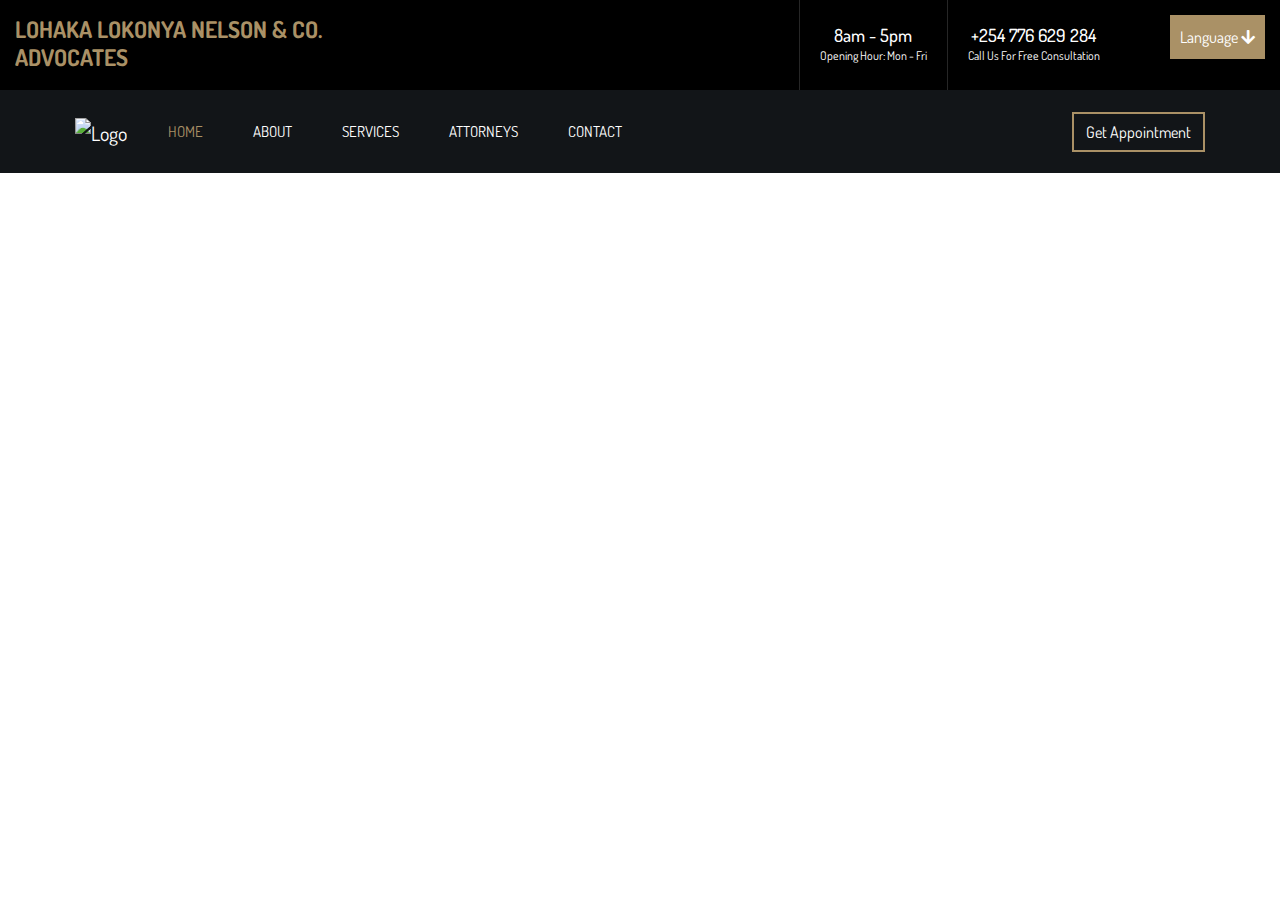
==== index.html @ f87ec0f7 "Create navbar" ====
<!DOCTYPE html>
<html lang="en">

<head>
    <meta charset="UTF-8">
    <meta http-equiv="X-UA-Compatible" content="IE=edge">
    <meta name="viewport" content="width=device-width, initial-scale=1.0">
    <meta name="keywords" content="Law Firm, Lohaka Lokonya Nelson, Advocates">
    <meta name="description" content="Lohaka LOkonya Nelson & CO. Advocates provides a variety of stellar law services">

    <link rel="icon" href="" type="image/x-icon">
    <link href="https://stackpath.bootstrapcdn.com/bootstrap/4.4.1/css/bootstrap.min.css" rel="stylesheet">
    <link href="https://cdnjs.cloudflare.com/ajax/libs/font-awesome/5.10.0/css/all.min.css" rel="stylesheet">
    <link href="lib/animate/animate.min.css" rel="stylesheet">
    <link href="lib/owlcarousel/assets/owl.carousel.min.css" rel="stylesheet">
    <link href="css/styles.css" rel="stylesheet">

    <title>LOHAKA LOKONYA NELSON & CO. ADVOCATES - The best law firm you can choose</title>
</head>

<body>
    <div class="wrapper">
        <!-- Top Bar Start -->
        <div class="top-bar">
            <div class="container-fluid">
                <div class="row">
                    <div class="col-lg-4">
                        <div class="logo">
                            <a href="/">
                                <h1>LOHAKA LOKONYA NELSON & CO. ADVOCATES</h1>
                            </a>
                        </div>
                    </div>
                    <div class="col-lg-8">
                        <div class="top-bar-right">
                            <div class="text">
                                <h2>8am - 5pm</h2>
                                <p>Opening Hour: Mon - Fri</p>
                            </div>
                            <div class="text">
                                <h2>+254 776 629 284</h2>
                                <p>Call Us For Free Consultation</p>
                            </div>
                            <ul class="list-unstyled list-inline ct-topbar__list">
                                <li class="ct-language">Language <i class="fa fa-arrow-down"></i>
                                    <ul class="list-unstyled ct-language__dropdown">
                                        <li><a href="#googtrans(en|en)" class="lang-en lang-select" data-lang="en">English</a></li>
                                        <li><a href="#googtrans(en|fr)" class="lang-es lang-select" data-lang="fr">French</a></li>
                                    </ul>
                                </li>
                            </ul>
                        </div>
                    </div>
                </div>
            </div>
        </div>

        <!-- Nav Bar Start -->
        <div class="nav-bar">
            <div class="container-fluid">
                <nav class="navbar navbar-expand-lg bg-dark navbar-dark">
                    <a href="/" class="navbar-brand"><img src="" alt="Logo"></a>
                    <button type="button" class="navbar-toggler" data-toggle="collapse" data-target="#navbarCollapse">
                        <span class="navbar-toggler-icon"></span>
                    </button>

                    <div class="collapse navbar-collapse justify-content-between" id="navbarCollapse">
                        <div class="navbar-nav mr-auto">
                            <a href="index.html" class="nav-item nav-link active">Home</a>
                            <a href="about.html" class="nav-item nav-link">About</a>
                            <a href="service.html" class="nav-item nav-link">Services</a>
                            <a href="team.html" class="nav-item nav-link">Attorneys</a>
                            <a href="contact.html" class="nav-item nav-link">Contact</a>
                        </div>
                        <div class="ml-auto">
                            <a class="btn" href="tel:+254 776 629 284">Get Appointment</a>
                        </div>
                    </div>
                </nav>
            </div>
        </div>



        <script src="https://code.jquery.com/jquery-3.4.1.min.js"></script>
        <script src="https://stackpath.bootstrapcdn.com/bootstrap/4.4.1/js/bootstrap.bundle.min.js"></script>
        <script src="lib/easing/easing.min.js"></script>
        <script src="lib/owlcarousel/owl.carousel.min.js"></script>
        <script src="lib/isotope/isotope.pkgd.min.js"></script>
        <script src="//translate.google.com/translate_a/element.js?cb=googleTranslateElementInit"></script>
        <script src="js/main.js"></script>
</body>

</html>
---- css/styles.css ----
@import url('https://fonts.googleapis.com/css2?family=Dosis:wght@400&display=swap');

html {
    scroll-behavior: smooth;
}

body {
    box-sizing: border-box;
    font-family: 'Dosis', sans-serif;
    margin: 0;
    padding: 0;
}

.top-bar {
    position: relative;
    height: 90px;
    background: #000000;
}

.top-bar .logo {
    padding: 15px 0;
    text-align: left;
    overflow: hidden;
}

.top-bar .logo h1 {
    margin: 0;
    color: #aa9166;
    font-size: 23px;
    font-weight: bold;
}

.top-bar .top-bar-right {
    display: flex;
    align-items: center;
    justify-content: flex-end;
}

.top-bar .text {
    display: flex;
    align-items: center;
    justify-content: center;
    flex-direction: column;
    padding: 0 20px;
    text-align: center;
    border-left: 1px solid rgba(255, 255, 255, .15);
}

.top-bar .text h2 {
    color: #ffffff;
    font-weight: 500;
    font-style: normal;
    font-size: 18px;
    margin: 0;
}

.top-bar .text p {
    color: #fff;
    font-size: 12px;
    margin: 0;
}

.ct-language__dropdown {
    padding-top: 8px;
    max-height: 0;
    overflow: hidden;
    position: absolute;
    top: 110%;
    left: -3px;
    -webkit-transition: all 0.25s ease-in-out;
    transition: all 0.25s ease-in-out;
    width: 100px;
    text-align: center;
    padding-top: 0;
    z-index: 200;
}

.ct-language__dropdown li {
    background: #222;
    padding: 5px;
}

.ct-language__dropdown li a {
    display: block;
    color: #fff;
    text-decoration: none;
}

.ct-language__dropdown li:first-child {
    padding-top: 10px;
    border-radius: 3px 3px 0 0;
}

.ct-language__dropdown li:last-child {
    padding-bottom: 10px;
    border-radius: 0 0 3px 3px;
}

.ct-language__dropdown li:hover {
    background: rgb(22, 22, 22);
}

.ct-language__dropdown:before {
    content: '';
    position: absolute;
    top: 0;
    left: 0;
    right: 0;
    margin: auto;
    width: 8px;
    height: 0;
    border: 0 solid transparent;
    border-right-width: 8px;
    border-left-width: 8px;
    border-bottom: 8px solid #222;
}

.ct-language {
    position: relative;
    background: #aa9166;
    color: #fff;
    margin-left: 50px;
    padding: 10px;
    cursor: pointer;
}

.ct-language:hover .ct-language__dropdown {
    max-height: 200px;
    padding-top: 8px;
}

.list-unstyled {
    padding-left: 0;
    list-style: none;
}

@media (min-width: 992px) {
    .top-bar .text {
        height: 90px;
    }
}

@media (max-width: 991px) {
    .top-bar .logo {
        padding: 5px 0;
        text-align: center;
    }

    .top-bar .top-bar-right {
        justify-content: center;
    }

    .top-bar .text h2 {
        font-size: 17px;
    }
    
    .top-bar .text p {
        font-size: 12px;
    }

    .ct-language {
        font-size: 15px;
    }
}

@media (max-width: 584px) {
    .top-bar .logo {
        padding: 2px 0;
    }

    .top-bar .logo h1 {
        font-size: 21px;
    }

    .top-bar .text h2 {
        font-size: 14px;
    }
    
    .top-bar .text p {
        font-size: 10px;
    }

    .ct-language {
        font-size: 13px;
    }
}

@media (max-width: 474px) {
    .top-bar .logo {
        padding: 7px 0;
    }

    .top-bar .logo h1 {
        font-size: 16px;
    }

    .text {
        display: none !important;
    }

    .ct-language {
        font-size: 11px;
        margin: auto;
    }
}

.nav-bar {
    position: relative;
    padding: 20px 0;
    transition: .3s;
}

.nav-bar.nav-sticky {
    position: fixed;
    top: 0;
    width: 100%;
    padding: 10px 0;
    box-shadow: 0 2px 5px rgba(0, 0, 0, .3);
    z-index: 999;
}

.nav-bar .navbar {
    height: 100%;
    padding: 0;
}

.navbar-dark .navbar-nav .nav-link,
.navbar-dark .navbar-nav .nav-link:focus,
.navbar-dark .navbar-nav .nav-link:hover,
.navbar-dark .navbar-nav .nav-link.active {
    padding: 10px 25px 8px 25px;
    color: #ffffff;
}

.navbar-dark .navbar-nav .nav-link:hover,
.navbar-dark .navbar-nav .nav-link.active {
    color: #aa9166;
    transition: none;
}

.nav-bar .dropdown-menu {
    margin-top: 0;
    border: 0;
    border-radius: 0;
    background: #f8f9fa;
}

.nav-bar .btn {
    color: #ffffff;
    border: 2px solid #aa9166;
    border-radius: 0;
}

.nav-bar .btn:hover {
    background: #aa9166;
}

@media (min-width: 992px) {
    .nav-bar {
        padding: 20px 60px;
    }
    
    .nav-bar.nav-sticky {
        padding: 10px 60px;
    }
    
    .nav-bar,
    .nav-bar .navbar {
        background: #121518 !important;
    }
    
    .nav-bar a.nav-link {
        padding: 8px 15px;
        font-size: 15px;
        text-transform: uppercase;
    }
}

@media (max-width: 991.98px) {   
    .nav-bar,
    .nav-bar .navbar {
        padding: 3px 0;
        background: #121518 !important;
    }
    
    .nav-bar a.nav-link {
        padding: 5px;
    }
    
    .nav-bar .dropdown-menu {
        box-shadow: none;
    }
    
    .nav-bar .btn {
        display: none;
    }
}
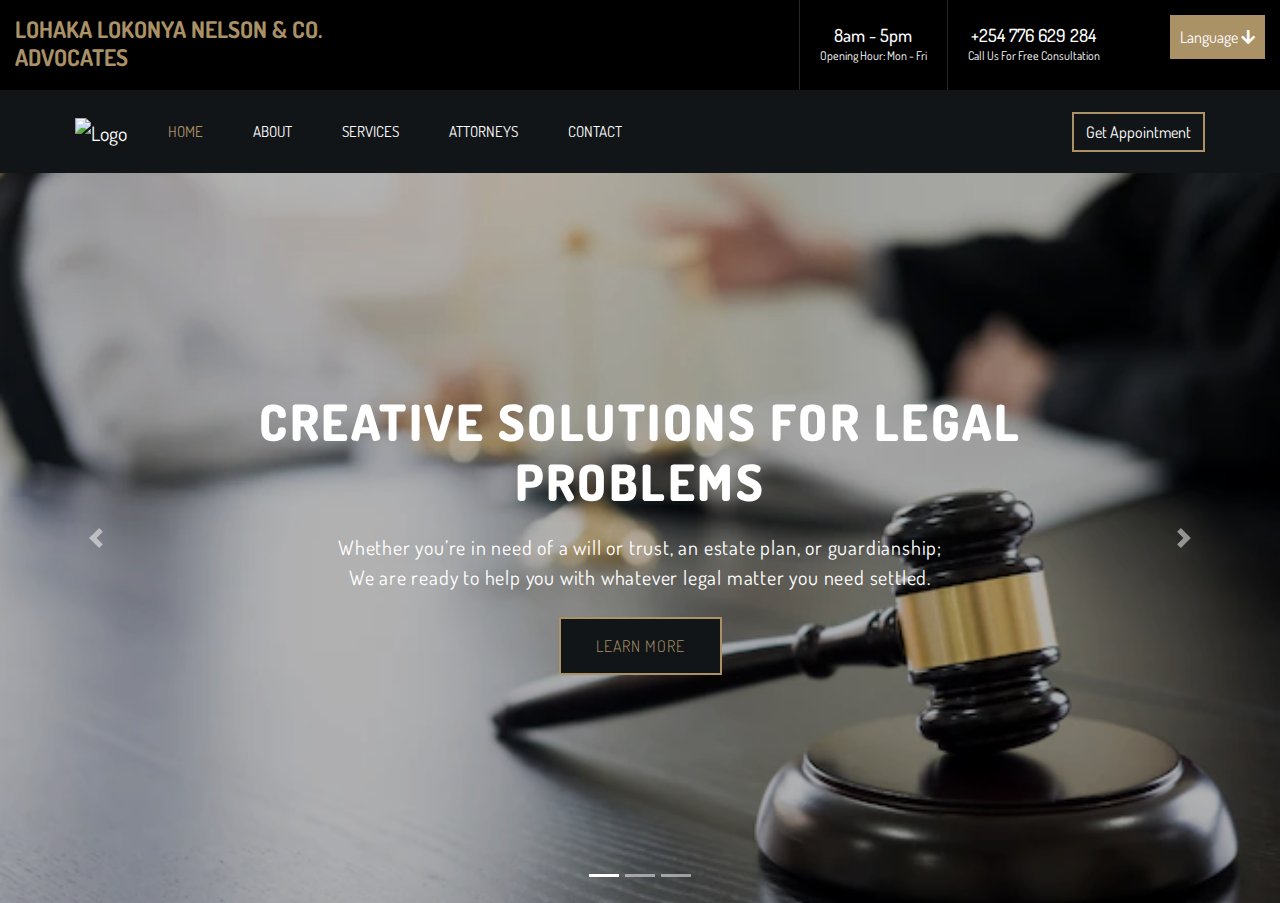
==== commit a6068ba8: "Create header carousel" ====
--- a/index.html
+++ b/index.html
@@ -20,7 +20,7 @@
 
 <body>
     <div class="wrapper">
-        <!-- Top Bar Start -->
+        <!-- Top Bar -->
         <div class="top-bar">
             <div class="container-fluid">
                 <div class="row">
@@ -44,8 +44,10 @@
                             <ul class="list-unstyled list-inline ct-topbar__list">
                                 <li class="ct-language">Language <i class="fa fa-arrow-down"></i>
                                     <ul class="list-unstyled ct-language__dropdown">
-                                        <li><a href="#googtrans(en|en)" class="lang-en lang-select" data-lang="en">English</a></li>
-                                        <li><a href="#googtrans(en|fr)" class="lang-es lang-select" data-lang="fr">French</a></li>
+                                        <li><a href="#googtrans(en|en)" class="lang-en lang-select"
+                                                data-lang="en">English</a></li>
+                                        <li><a href="#googtrans(en|fr)" class="lang-es lang-select"
+                                                data-lang="fr">French</a></li>
                                     </ul>
                                 </li>
                             </ul>
@@ -55,7 +57,7 @@
             </div>
         </div>
 
-        <!-- Nav Bar Start -->
+        <!-- Nav Bar -->
         <div class="nav-bar">
             <div class="container-fluid">
                 <nav class="navbar navbar-expand-lg bg-dark navbar-dark">
@@ -80,6 +82,56 @@
             </div>
         </div>
 
+        <!-- Carousel -->
+        <div id="carousel" class="carousel slide" data-ride="carousel">
+            <ol class="carousel-indicators">
+                <li data-target="#carousel" data-slide-to="0" class="active"></li>
+                <li data-target="#carousel" data-slide-to="1"></li>
+                <li data-target="#carousel" data-slide-to="2"></li>
+            </ol>
+            <div class="carousel-inner">
+                <div class="carousel-item active">
+                    <img src="img/carousel1.webp" alt="Court hammer">
+                    <div class="carousel-caption">
+                        <h2 class="animated fadeInLeft">Creative solutions for legal problems</h2>
+                        <p class="animated fadeInRight">Whether you’re in need of a will or trust, an estate plan, or
+                            guardianship; We are ready to help you with whatever legal matter you need settled.</p>
+                        <a class="btn animated fadeInUp" href="about.html">Learn More</a>
+                    </div>
+                </div>
+
+                <div class="carousel-item">
+                    <img src="img/carousel2.jpg" alt="People shaking hands">
+                    <div class="carousel-caption">
+                        <h2 class="animated fadeInLeft">A law firm with a passion for success</h2>
+                        <p class="animated fadeInRight">We are one of the leading law firm providing professional
+                            service in the field of law. We provide legal services for the individual, small business,
+                            and corporate client.</p>
+                        <a class="btn animated fadeInUp" href="about.html">Learn More</a>
+                    </div>
+                </div>
+
+                <div class="carousel-item">
+                    <img src="img/carousel3.jpeg" alt="Law books library">
+                    <div class="carousel-caption">
+                        <h2 class="animated fadeInLeft">Award-winning strong legal advocacy</h2>
+                        <p class="animated fadeInRight">We commit ourselves to make our clients happy. We provide
+                            affordable legal services for your small business, family, and personal needs.</p>
+                        <a class="btn animated fadeInUp" href="about.html">Learn More</a>
+                    </div>
+                </div>
+            </div>
+
+            <a class="carousel-control-prev" href="#carousel" role="button" data-slide="prev">
+                <span class="carousel-control-prev-icon" aria-hidden="true"></span>
+                <span class="sr-only">Previous</span>
+            </a>
+            <a class="carousel-control-next" href="#carousel" role="button" data-slide="next">
+                <span class="carousel-control-next-icon" aria-hidden="true"></span>
+                <span class="sr-only">Next</span>
+            </a>
+        </div>
+
 
 
         <script src="https://code.jquery.com/jquery-3.4.1.min.js"></script>
--- a/css/styles.css
+++ b/css/styles.css
@@ -153,7 +153,7 @@
     .top-bar .text h2 {
         font-size: 17px;
     }
-    
+
     .top-bar .text p {
         font-size: 12px;
     }
@@ -175,7 +175,7 @@
     .top-bar .text h2 {
         font-size: 14px;
     }
-    
+
     .top-bar .text p {
         font-size: 10px;
     }
@@ -259,16 +259,16 @@
     .nav-bar {
         padding: 20px 60px;
     }
-    
+
     .nav-bar.nav-sticky {
         padding: 10px 60px;
     }
-    
+
     .nav-bar,
     .nav-bar .navbar {
         background: #121518 !important;
     }
-    
+
     .nav-bar a.nav-link {
         padding: 8px 15px;
         font-size: 15px;
@@ -276,22 +276,155 @@
     }
 }
 
-@media (max-width: 991.98px) {   
+@media (max-width: 991.98px) {
+
     .nav-bar,
     .nav-bar .navbar {
         padding: 3px 0;
         background: #121518 !important;
     }
-    
+
     .nav-bar a.nav-link {
         padding: 5px;
     }
-    
+
     .nav-bar .dropdown-menu {
         box-shadow: none;
     }
-    
+
     .nav-bar .btn {
         display: none;
     }
+}
+
+.carousel {
+    position: relative;
+    width: 100%;
+    height: calc(100vh - 170px);
+    margin: 0 auto;
+    text-align: center;
+    overflow: hidden;
+}
+
+.carousel .carousel-inner,
+.carousel .carousel-item {
+    position: relative;
+    width: 100%;
+    height: 100%;
+}
+
+.carousel .carousel-item img {
+    width: 100%;
+    height: 100%;
+    object-fit: cover;
+}
+
+.carousel .carousel-item::after {
+    position: absolute;
+    content: "";
+    width: 100%;
+    height: 100%;
+    top: 0;
+    left: 0;
+    background: rgba(0, 0, 0, .3);
+    z-index: 1;
+}
+
+.carousel .carousel-caption {
+    position: absolute;
+    top: 0;
+    bottom: 0;
+    display: flex;
+    align-items: center;
+    justify-content: center;
+    flex-direction: column;
+    height: calc(100vh - 170px);
+}
+
+.carousel .carousel-caption h2 {
+    color: #ffffff;
+    font-size: 50px;
+    font-weight: 800;
+    letter-spacing: 0.05em;
+    text-transform: uppercase;
+    margin-bottom: 20px;
+}
+
+.carousel .carousel-caption p {
+    width: 70%;
+    color: #ffffff;
+    font-size: 20px;
+    letter-spacing: 0.04em;
+    margin-bottom: 25px;
+}
+
+.carousel .carousel-caption .btn {
+    padding: 15px 35px;
+    font-size: 16px;
+    font-weight: 300;
+    letter-spacing: 1px;
+    text-transform: uppercase;
+    color: #aa9166;
+    background: #121518;
+    border: 2px solid #aa9166;
+    margin-bottom: 10px;
+    border-radius: 0;
+    transition: .3s;
+}
+
+.carousel .carousel-caption .btn:hover {
+    color: #121518;
+    background: #aa9166;
+}
+
+@media (max-width: 859px) {
+    .carousel .carousel-caption h2 {
+        font-size: 40px;
+    }
+
+    .carousel .carousel-caption p {
+        width: auto;
+        font-size: 19px;
+    }
+
+    .carousel .carousel-caption .btn {
+        padding: 12px 30px;
+        font-size: 16px;
+        font-weight: 500;
+        letter-spacing: 0;
+    }
+}
+
+@media (max-width: 575.98px) {
+    .carousel .carousel-caption h2 {
+        font-size: 22px;
+        letter-spacing: 0.02em;
+    }
+
+    .carousel .carousel-caption p {
+        font-size: 16px;
+    }
+
+    .carousel .carousel-caption .btn {
+        padding: 10px 25px;
+        font-size: 13px;
+        font-weight: 300;
+        letter-spacing: 0;
+    }
+}
+
+@media (max-width: 307px) {
+    .carousel .carousel-caption p {
+        font-size: 14px;
+    }
+
+    .carousel .carousel-caption .btn {
+        padding: 7px 20px;
+        font-size: 9px;
+    }
+}
+
+.carousel .animated {
+    -webkit-animation-duration: 1.5s;
+    animation-duration: 1.5s;
 }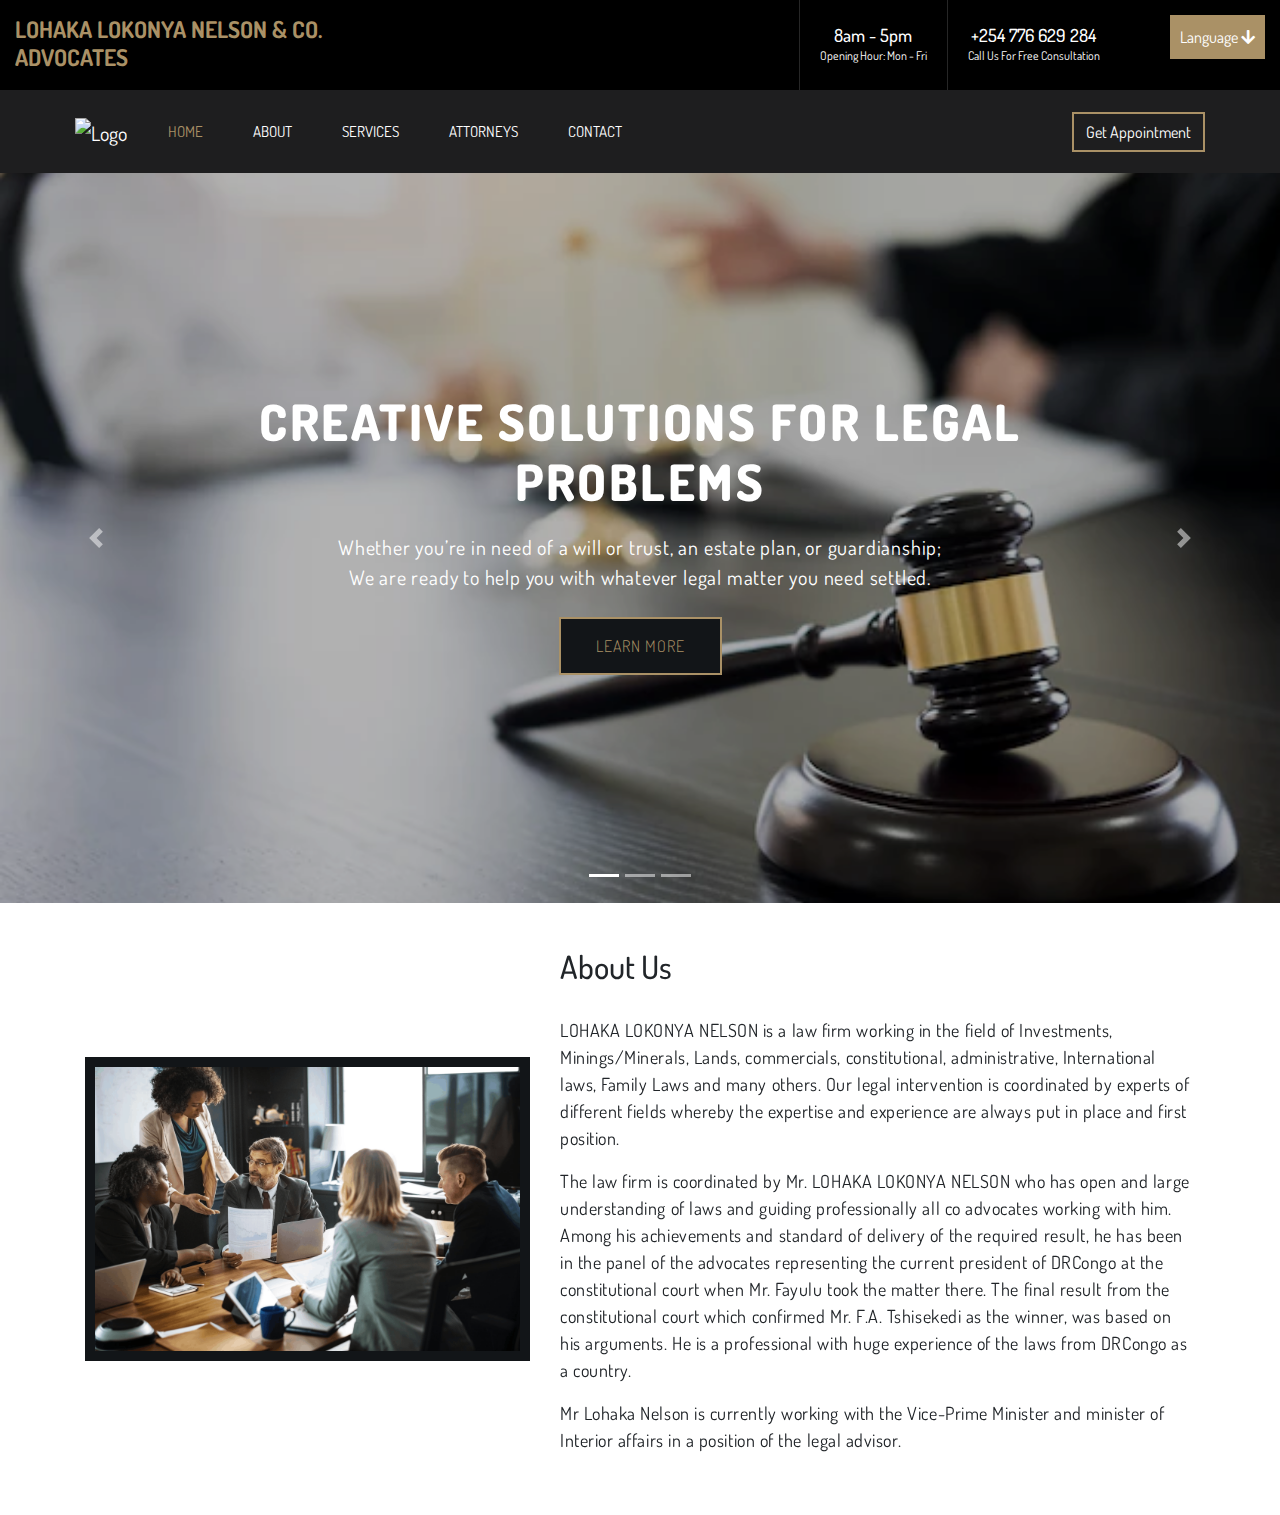
==== commit ebffca5f: "Create about section" ====
--- a/index.html
+++ b/index.html
@@ -60,7 +60,7 @@
         <!-- Nav Bar -->
         <div class="nav-bar">
             <div class="container-fluid">
-                <nav class="navbar navbar-expand-lg bg-dark navbar-dark">
+                <nav class="navbar navbar-expand-lg navbar-dark">
                     <a href="/" class="navbar-brand"><img src="" alt="Logo"></a>
                     <button type="button" class="navbar-toggler" data-toggle="collapse" data-target="#navbarCollapse">
                         <span class="navbar-toggler-icon"></span>
@@ -132,6 +132,43 @@
             </a>
         </div>
 
+        <!-- About -->
+        <div class="about">
+            <div class="container">
+                <div class="row align-items-center">
+                    <div class="col-lg-5 col-md-6">
+                        <div class="about-img">
+                            <img src="img/about.png" alt="A group of advocates">
+                        </div>
+                    </div>
+                    <div class="col-lg-7 col-md-6">
+                        <div class="section-header">
+                            <h2>About Us</h2>
+                        </div>
+                        <div class="about-text">
+                            <p>
+                                LOHAKA LOKONYA NELSON is a law firm working in the field of Investments,
+                                Minings/Minerals, Lands, commercials, constitutional, administrative, International
+                                laws, Family Laws and many others. Our legal intervention is coordinated by experts of
+                                different fields whereby the expertise and experience are always put in place and first
+                                position.
+                            </p>
+                            <p>
+                                The law firm is coordinated by Mr. LOHAKA LOKONYA NELSON who has open and large
+                                understanding of laws and guiding professionally all co advocates working with him.
+                                Among his achievements and standard of delivery of the required result, he has been in the
+                                panel of the advocates representing the current president of DRCongo at the
+                                constitutional court when Mr. Fayulu took the matter there. The final result from the
+                                constitutional court which confirmed Mr. F.A. Tshisekedi as the winner, was based on his
+                                arguments.
+                                He is a professional with huge experience of the laws from DRCongo as a country.
+                            </p>
+                            <p>Mr Lohaka Nelson is currently working with the Vice-Prime Minister and minister of Interior affairs in a position of the legal advisor.</p>
+                        </div>
+                    </div>
+                </div>
+            </div>
+        </div>
 
 
         <script src="https://code.jquery.com/jquery-3.4.1.min.js"></script>
--- a/css/styles.css
+++ b/css/styles.css
@@ -21,6 +21,10 @@
     padding: 15px 0;
     text-align: left;
     overflow: hidden;
+}
+
+.top-bar .logo a {
+    text-decoration: none;
 }
 
 .top-bar .logo h1 {
@@ -204,6 +208,10 @@
     }
 }
 
+.navbar {
+    background-color: red !important;
+}
+
 .nav-bar {
     position: relative;
     padding: 20px 0;
@@ -266,7 +274,7 @@
 
     .nav-bar,
     .nav-bar .navbar {
-        background: #121518 !important;
+        background: #1e1e1f !important;
     }
 
     .nav-bar a.nav-link {
@@ -427,4 +435,49 @@
 .carousel .animated {
     -webkit-animation-duration: 1.5s;
     animation-duration: 1.5s;
+}
+
+.about {
+    position: relative;
+    width: 100%;
+    padding: 45px 0;
+}
+
+.about .section-header {
+    margin-bottom: 30px;
+}
+
+.about .about-img {
+    position: relative;
+    height: 100%;
+    padding: 10px;
+    background: #121518;
+}
+
+.about .about-img img {
+    width: 100%;
+    height: 100%;
+    object-fit: cover;
+}
+
+.about .about-text p {
+    font-size: 18px;
+    letter-spacing: 0.03em;
+}
+
+@media (max-width: 992px) {
+    .about .about-img img {
+        height: 360px;
+    }
+
+    .about .about-text p {
+        font-size: 16px;
+    }
+}
+
+@media (max-width: 767.98px) {
+    .about .about-img {
+        margin-bottom: 30px;
+        height: auto;
+    }
 }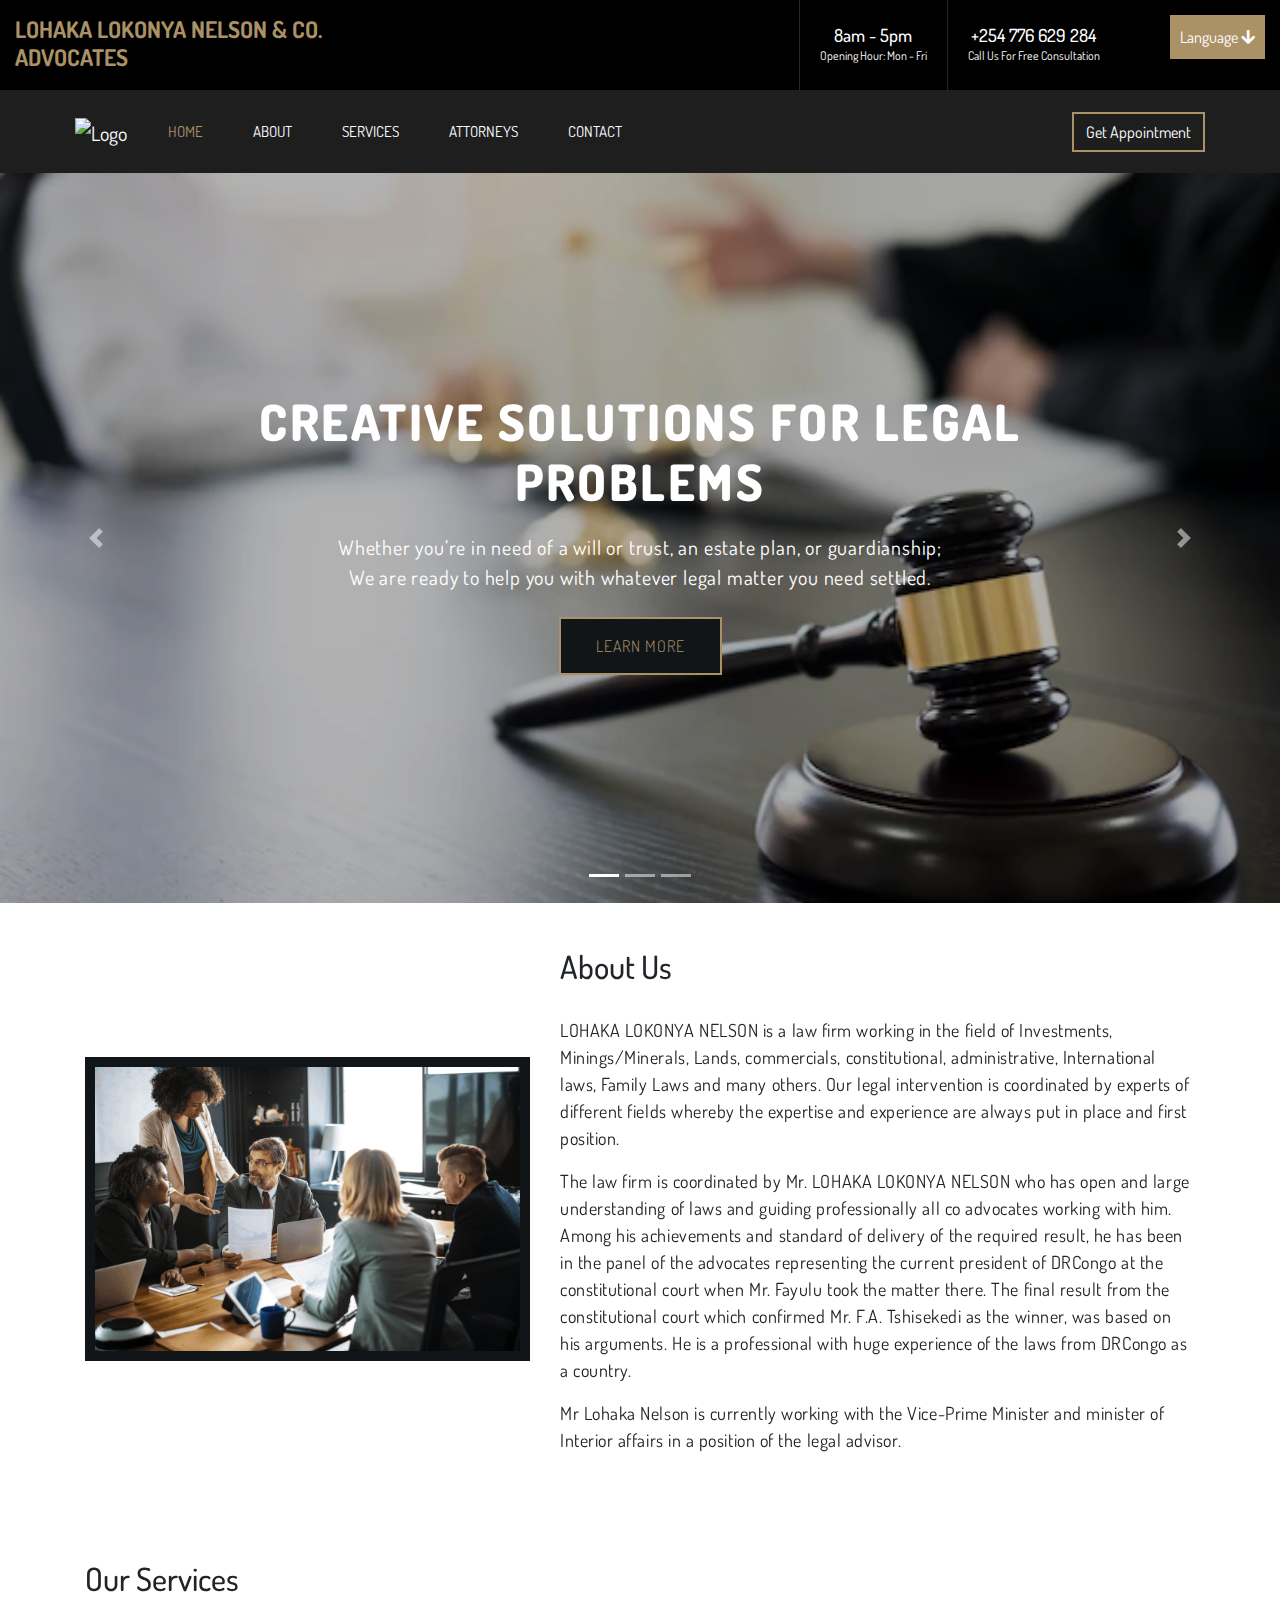
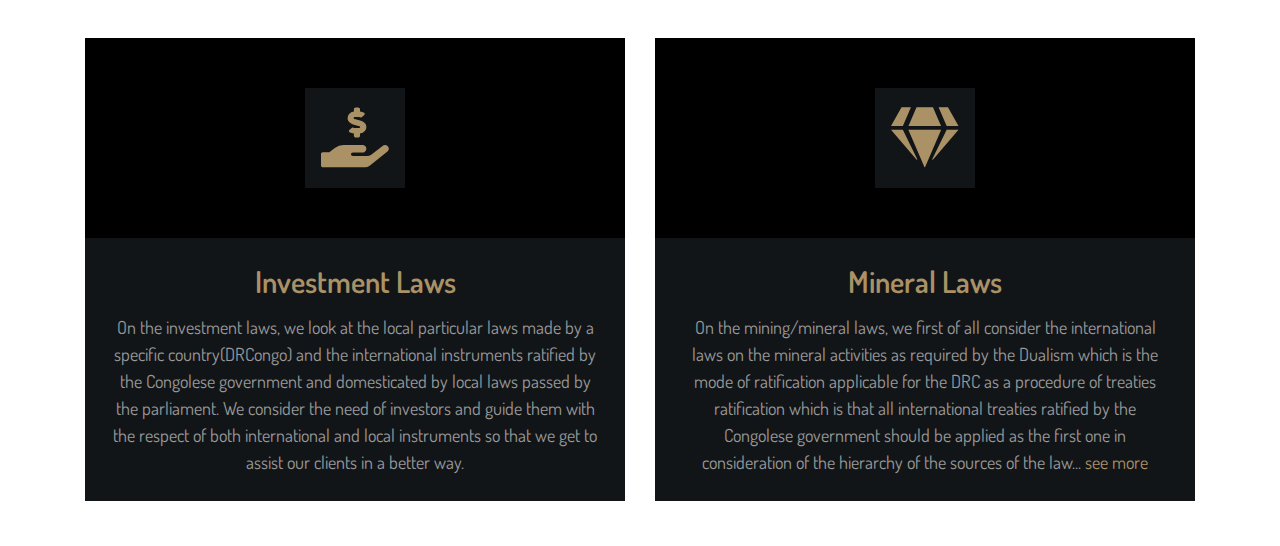
==== commit 4cf3e875: "Create services section" ====
--- a/index.html
+++ b/index.html
@@ -156,14 +156,64 @@
                             <p>
                                 The law firm is coordinated by Mr. LOHAKA LOKONYA NELSON who has open and large
                                 understanding of laws and guiding professionally all co advocates working with him.
-                                Among his achievements and standard of delivery of the required result, he has been in the
+                                Among his achievements and standard of delivery of the required result, he has been in
+                                the
                                 panel of the advocates representing the current president of DRCongo at the
                                 constitutional court when Mr. Fayulu took the matter there. The final result from the
                                 constitutional court which confirmed Mr. F.A. Tshisekedi as the winner, was based on his
                                 arguments.
                                 He is a professional with huge experience of the laws from DRCongo as a country.
                             </p>
-                            <p>Mr Lohaka Nelson is currently working with the Vice-Prime Minister and minister of Interior affairs in a position of the legal advisor.</p>
+                            <p>Mr Lohaka Nelson is currently working with the Vice-Prime Minister and minister of
+                                Interior affairs in a position of the legal advisor.</p>
+                        </div>
+                    </div>
+                </div>
+            </div>
+        </div>
+
+        <!-- Service -->
+        <div class="service">
+            <div class="container">
+                <div class="section-header">
+                    <h2>Our Services</h2>
+                </div>
+                <div class="row">
+                    <div class="col-lg-6 col-md-6">
+                        <div class="service-item">
+                            <div class="service-icon">
+                                <i class="fa fa-hand-holding-usd"></i>
+                            </div>
+                            <h3>Investment Laws</h3>
+                            <p>
+                                On the investment laws, we look at the local particular laws made by a specific
+                                country(DRCongo) and the international instruments ratified by the Congolese government
+                                and domesticated by local laws passed by the parliament.
+                                We consider the need of investors and guide them with the respect of both international
+                                and local instruments so that we get to assist our clients in a better way.
+                            </p>
+                        </div>
+                    </div>
+                    <div class="col-lg-6 col-md-6">
+                        <div class="service-item">
+                            <div class="service-icon">
+                                <i class="fa fa-gem"></i>
+                            </div>
+                            <h3>Mineral Laws</h3>
+                            <p>
+                                On the mining/mineral laws, we first of all consider the international laws on the
+                                mineral activities as required by the Dualism which is the mode of ratification
+                                applicable for the DRC as a procedure of treaties ratification which is that all
+                                international treaties ratified by the Congolese government should be applied as the
+                                first one in consideration of the hierarchy of the sources of the law.<span
+                                    id="service-dots">..</span> <span class="service-show">see more</span> <span
+                                    class="service-hide">In only one
+                                    condition the international treaty to be domesticated by local laws through the
+                                    parliament.
+                                    For sure, Congo as a country and the entire judiciary organ have also organised a
+                                    certain numbers of laws which lawfully organize the minerals and mining activities
+                                    within the Country.</span>
+                            </p>
                         </div>
                     </div>
                 </div>
--- a/css/styles.css
+++ b/css/styles.css
@@ -480,4 +480,70 @@
         margin-bottom: 30px;
         height: auto;
     }
+}
+
+.service {
+    position: relative;
+    width: 100%;
+    padding: 45px 0 15px 0;
+}
+
+.service h2 {
+    margin-bottom: 40px;
+}
+
+.service .service-item {
+    position: relative;
+    width: 100%;
+    text-align: center;
+    background: #121518;
+    margin-bottom: 30px;
+}
+
+.service .service-icon {
+    height: 200px;
+    position: relative;
+    display: flex;
+    align-items: center;
+    justify-content: center;
+    background: #000000;
+}
+
+.service .service-icon i {
+    width: 100px;
+    height: 100px;
+    padding: 20px 0;
+    text-align: center;
+    font-size: 60px;
+    color: #aa9166;
+    background: #121518;
+    transition: .5s;
+}
+
+.service .service-item:hover .service-icon i {
+    margin-top: -15px;
+}
+
+.service .service-item h3 {
+    margin: 0;
+    padding: 25px 15px 15px 15px;
+    font-size: 30px;
+    font-weight: 600;
+    color: #aa9166;
+}
+
+.service .service-item p {
+    margin: 0;
+    color: #999999;
+    padding: 0 25px 25px 25px;
+    font-size: 18px;
+}
+
+.service-hide {
+    display: none;
+}
+
+.service-show {
+    color: #aa9166;
+    cursor: pointer;
 }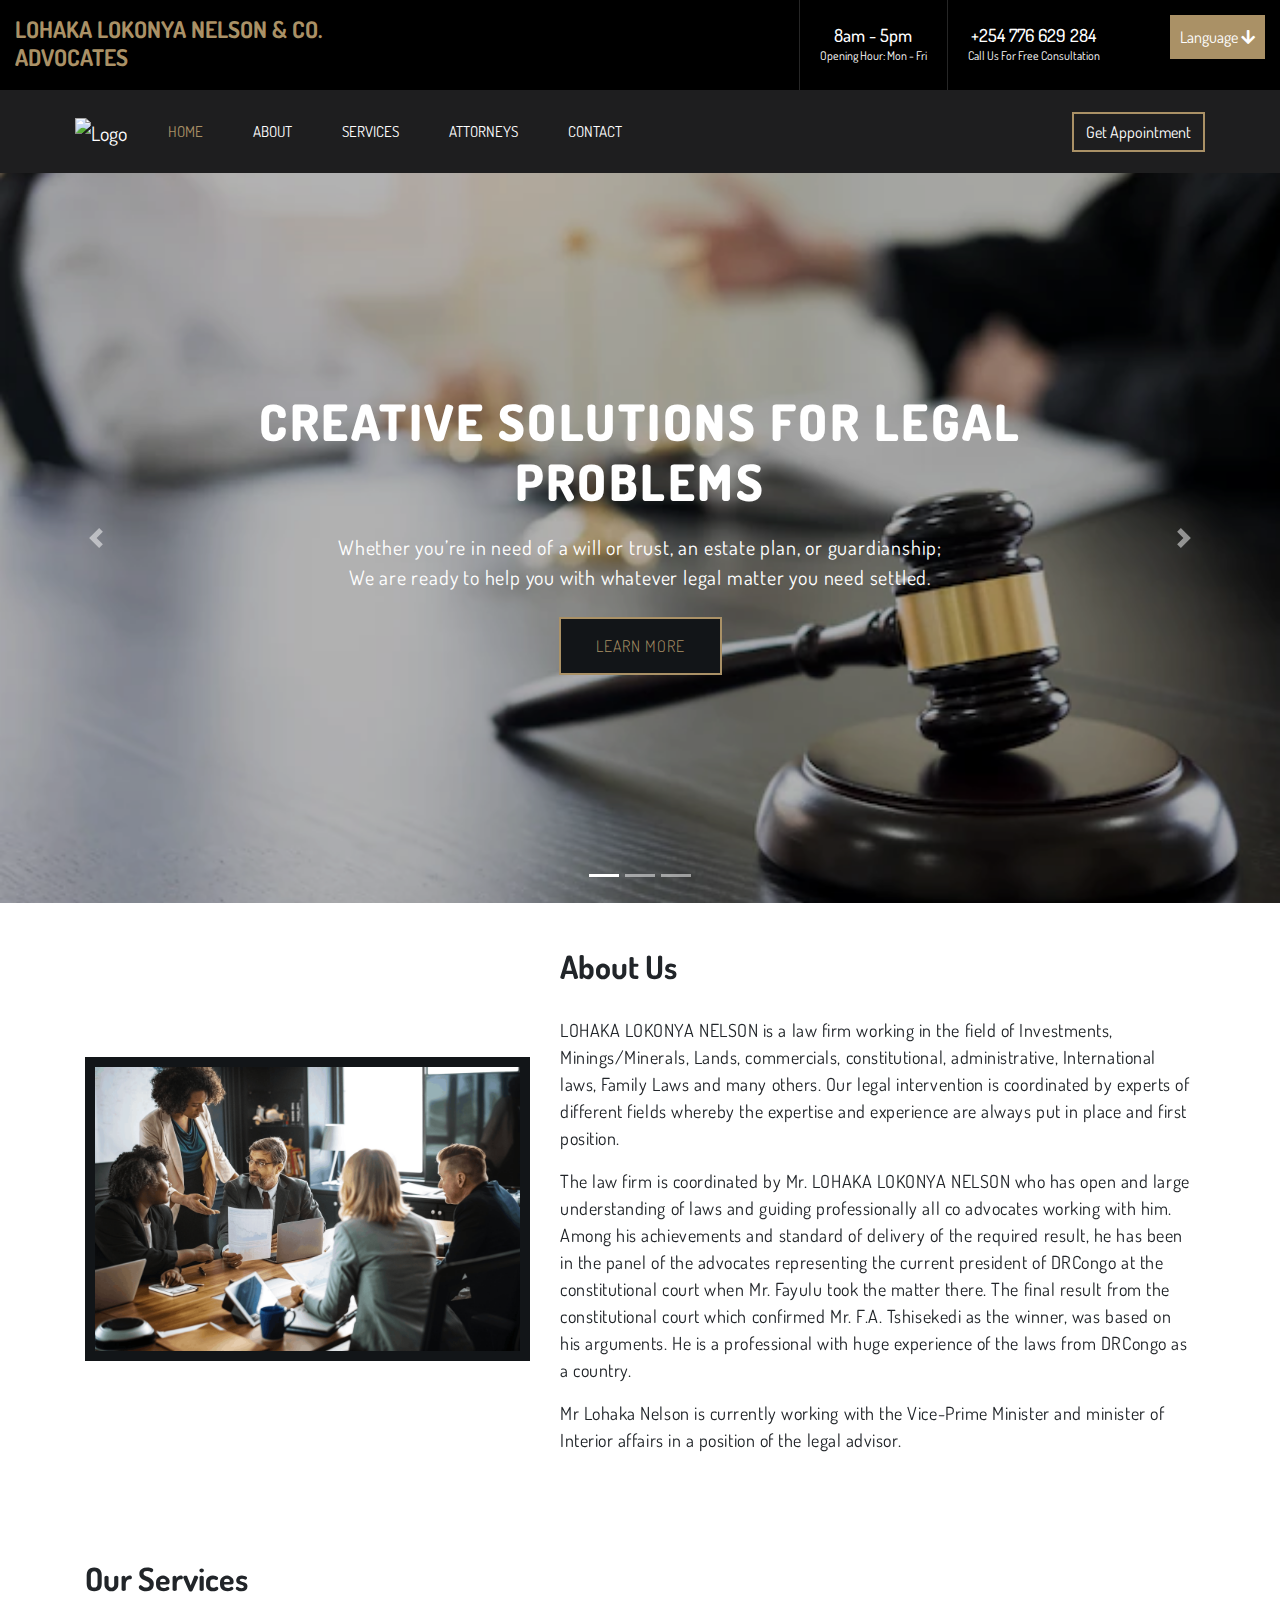
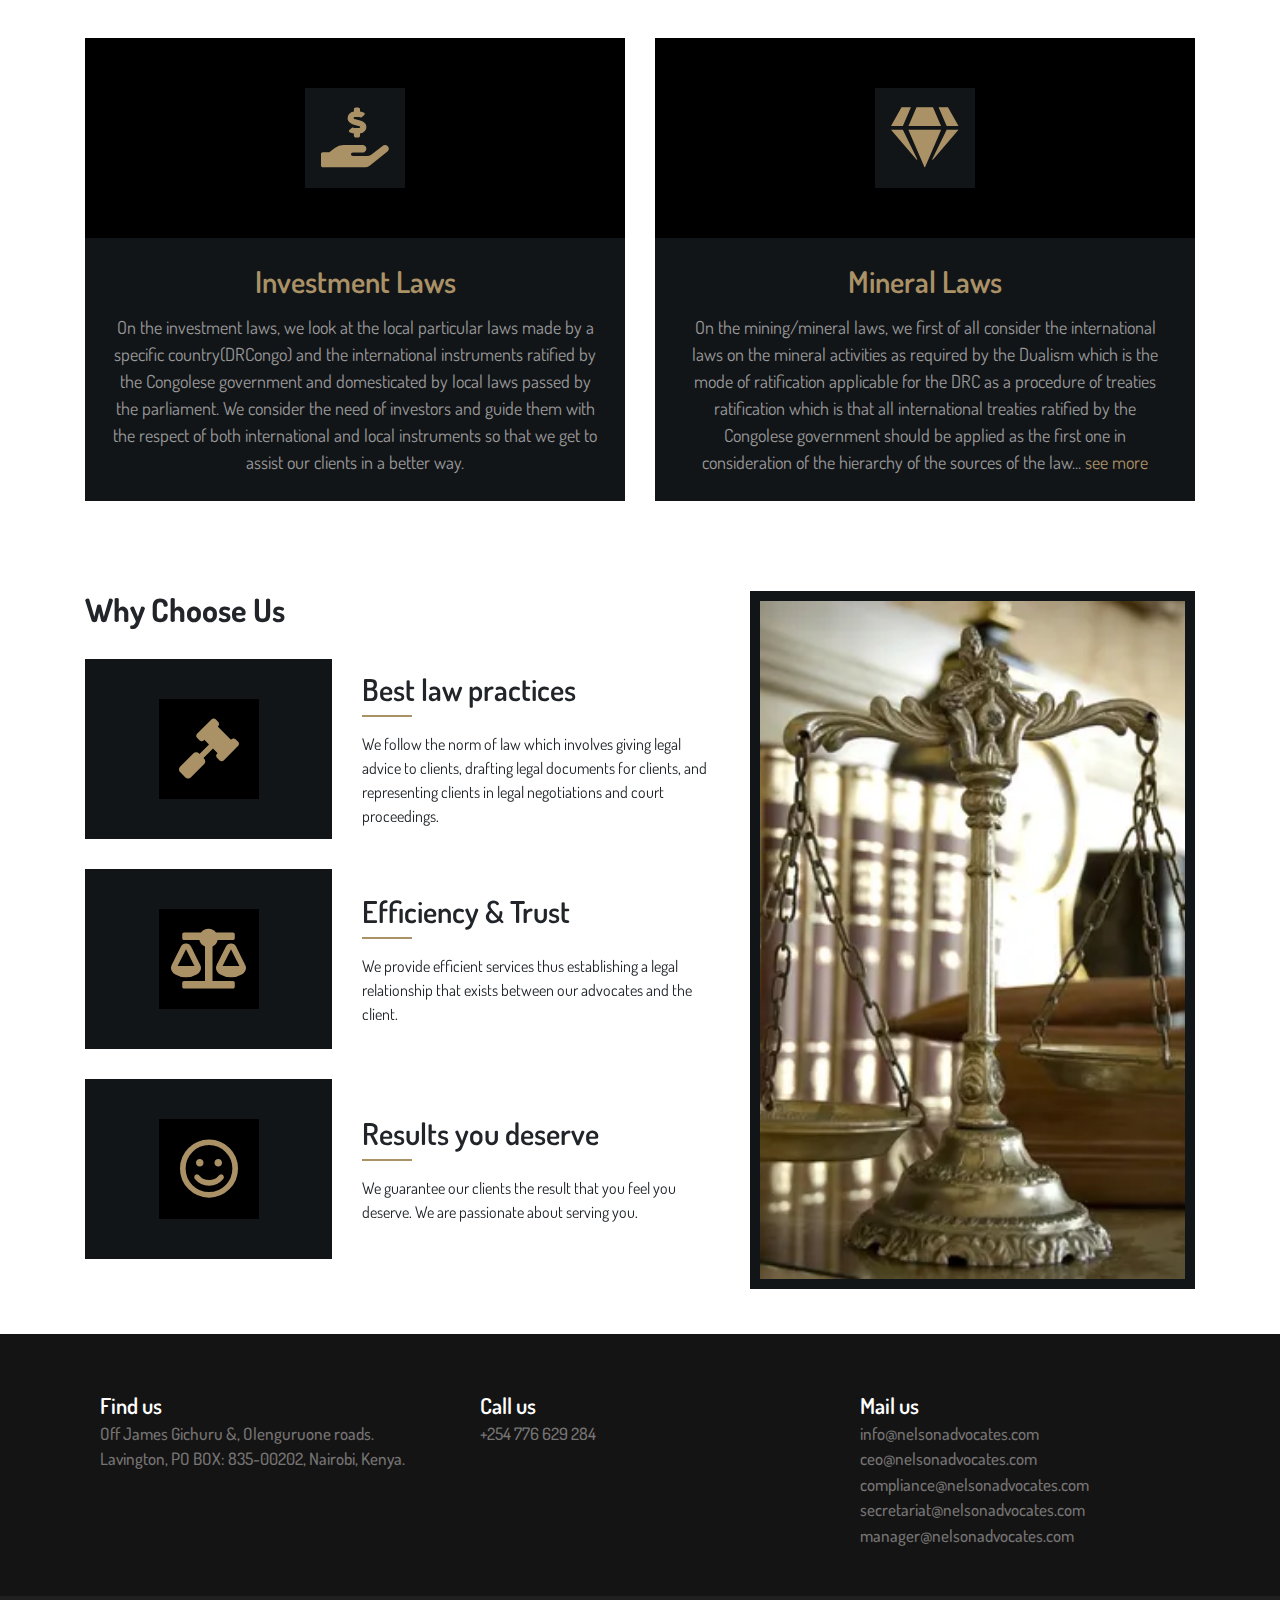
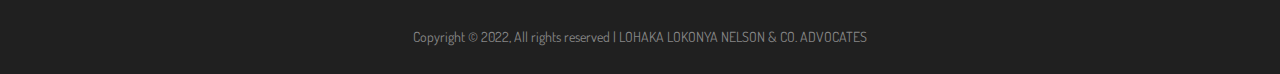
==== commit 0a55f8ca: "Create features and footer" ====
--- a/index.html
+++ b/index.html
@@ -26,9 +26,7 @@
                 <div class="row">
                     <div class="col-lg-4">
                         <div class="logo">
-                            <a href="/">
                                 <h1>LOHAKA LOKONYA NELSON & CO. ADVOCATES</h1>
-                            </a>
                         </div>
                     </div>
                     <div class="col-lg-8">
@@ -220,6 +218,113 @@
             </div>
         </div>
 
+        <!-- Feature Start -->
+        <div class="feature">
+            <div class="container">
+                <div class="row">
+                    <div class="col-md-7">
+                        <div class="section-header">
+                            <h2>Why Choose Us</h2>
+                        </div>
+                        <div class="row align-items-center feature-item">
+                            <div class="col-5">
+                                <div class="feature-icon">
+                                    <i class="fa fa-gavel"></i>
+                                </div>
+                            </div>
+                            <div class="col-7">
+                                <h3>Best law practices</h3>
+                                <p>
+                                    We follow the norm of law which involves giving legal advice to clients, drafting
+                                    legal documents for clients, and representing clients in legal negotiations and
+                                    court proceedings.
+                                </p>
+                            </div>
+                        </div>
+                        <div class="row align-items-center feature-item">
+                            <div class="col-5">
+                                <div class="feature-icon">
+                                    <i class="fa fa-balance-scale"></i>
+                                </div>
+                            </div>
+                            <div class="col-7">
+                                <h3>Efficiency & Trust</h3>
+                                <p>
+                                    We provide efficient services thus establishing a legal relationship that exists
+                                    between our advocates and the client.
+                                </p>
+                            </div>
+                        </div>
+                        <div class="row align-items-center feature-item">
+                            <div class="col-5">
+                                <div class="feature-icon">
+                                    <i class="far fa-smile"></i>
+                                </div>
+                            </div>
+                            <div class="col-7">
+                                <h3>Results you deserve</h3>
+                                <p>
+                                    We guarantee our clients the result that you feel you deserve. We are passionate about serving you.
+                                </p>
+                            </div>
+                        </div>
+                    </div>
+                    <div class="col-md-5">
+                        <div class="feature-img">
+                            <img src="img/feature.jpg" alt="Feature">
+                        </div>
+                    </div>
+                </div>
+            </div>
+        </div>
+
+         <!-- Footer -->
+    <footer class="footer-section">
+        <div class="container">
+            <div class="footer-cta pt-5 pb-5">
+                <div class="row">
+                    <div class="col-xl-4 col-md-4 mb-30">
+                        <div class="single-cta">
+                            <div class="cta-text">
+                                <h4>Find us</h4>
+                                <span>Off James Gichuru &, Olenguruone roads. Lavington, PO BOX: 835-00202, Nairobi,
+                                    Kenya.</span>
+                            </div>
+                        </div>
+                    </div>
+                    <div class="col-xl-4 col-md-4 mb-30">
+                        <div class="single-cta">
+                            <div class="cta-text">
+                                <h4>Call us</h4>
+                                <span>+254 776 629 284</span>
+                            </div>
+                        </div>
+                    </div>
+                    <div class="col-xl-4 col-md-4 mb-30">
+                        <div class="single-cta">
+                            <div class="cta-text">
+                                <h4>Mail us</h4>
+                                <span>info@nelsonadvocates.com</span>
+                                <br>
+                                <span>ceo@nelsonadvocates.com</span>
+                                <br>
+                                <span>compliance@nelsonadvocates.com</span>
+                                <br>
+                                <span>secretariat@nelsonadvocates.com</span>
+                                <br>
+                                <span>manager@nelsonadvocates.com</span>
+                            </div>
+                        </div>
+                    </div>
+                </div>
+            </div>
+        </div>
+        <div class="copyright-area">
+            <div class="copyright-text">
+                <p>Copyright &copy; 2022, All rights reserved | LOHAKA LOKONYA NELSON & CO. ADVOCATES</p>
+            </div>
+        </div>
+    </footer>
 
         <script src="https://code.jquery.com/jquery-3.4.1.min.js"></script>
         <script src="https://stackpath.bootstrapcdn.com/bootstrap/4.4.1/js/bootstrap.bundle.min.js"></script>
--- a/css/styles.css
+++ b/css/styles.css
@@ -443,6 +443,10 @@
     padding: 45px 0;
 }
 
+.about h2 {
+    font-weight: bold;
+}
+
 .about .section-header {
     margin-bottom: 30px;
 }
@@ -490,6 +494,7 @@
 
 .service h2 {
     margin-bottom: 40px;
+    font-weight: bold;
 }
 
 .service .service-item {
@@ -546,4 +551,136 @@
 .service-show {
     color: #aa9166;
     cursor: pointer;
-}+}
+
+.feature {
+    position: relative;
+    width: 100%;
+    padding: 45px 0;
+}
+
+.feature h2 {
+    margin-bottom: 30px;
+    font-weight: bold;
+}
+
+.feature .feature-item {
+    margin-bottom: 30px;
+}
+
+.feature .feature-icon {
+    height: 180px;
+    position: relative;
+    display: flex;
+    align-items: center;
+    justify-content: center;
+    background: #121518;
+}
+
+.feature .feature-icon i {
+    width: 100px;
+    height: 100px;
+    padding: 20px 0;
+    text-align: center;
+    font-size: 60px;
+    color: #aa9166;
+    background: #000000;
+    transition: .5s;
+}
+
+.feature .feature-item:hover .feature-icon i {
+    margin-right: -15px;
+}
+
+.feature .feature-item h3 {
+    position: relative;
+    margin-bottom: 15px;
+    padding-bottom: 10px;
+    font-size: 30px;
+    font-weight: 600;
+}
+
+.feature .feature-item h3::after {
+    position: absolute;
+    content: "";
+    width: 50px;
+    height: 2px;
+    left: 0;
+    bottom: 0;
+    background: #aa9166;
+}
+
+.feature .feature-item p {
+    margin: 0;
+    font-size: 16px;
+}
+
+.feature .feature-img {
+    position: relative;
+    height: 100%;
+    padding: 10px;
+    background: #121518;
+}
+
+.feature .feature-img img {
+    width: 100%;
+    height: 100%;
+    object-fit: cover;
+}
+
+.footer-section {
+    position: relative;
+    z-index: 2;
+    background: #151414;
+    width: 100%;
+    padding: 10px 0 0 0;
+    bottom: 0px;
+}
+
+.cta-text {
+    padding-left: 15px;
+    display: inline-block;
+}
+
+.cta-text h4 {
+    color: #fff;
+    font-size: 22px;
+    font-weight: 600;
+    margin-bottom: 2px;
+}
+
+.cta-text span {
+    color: #757575;
+    font-size: 17px;
+    font-weight: 500;
+}
+
+.copyright-area {
+    background: #202020;
+    padding: 20px 0 1px 0;
+    text-align: center;
+}
+
+.copyright-text p {
+    font-size: 14px;
+    color: #878787;
+    padding: 10px;
+}
+
+.copyright-text p a {
+    color: #4a89dc;
+}
+
+.footer-menu li {
+    display: inline-block;
+    margin-left: 20px;
+}
+
+.footer-menu li:hover a {
+    color: #4a89dc;
+}
+
+.footer-menu li a {
+    font-size: 14px;
+    color: #878787;
+}
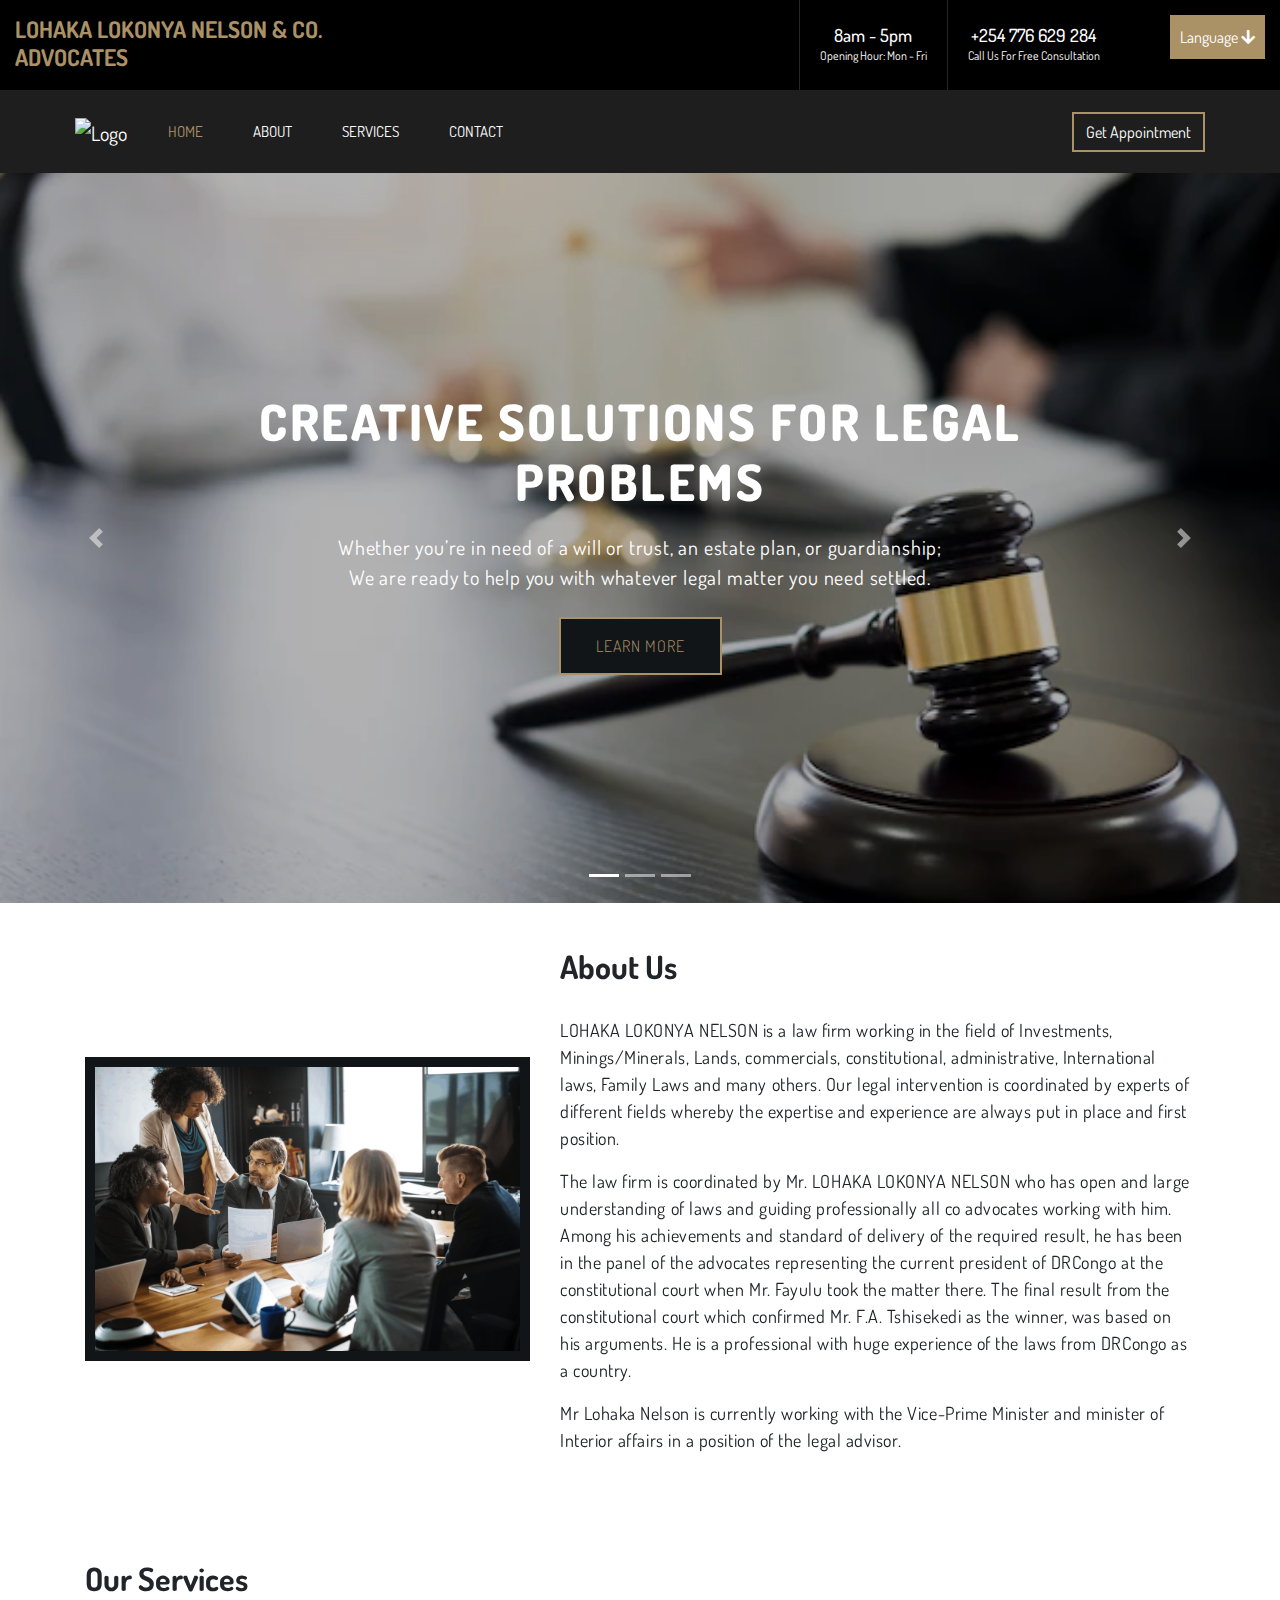
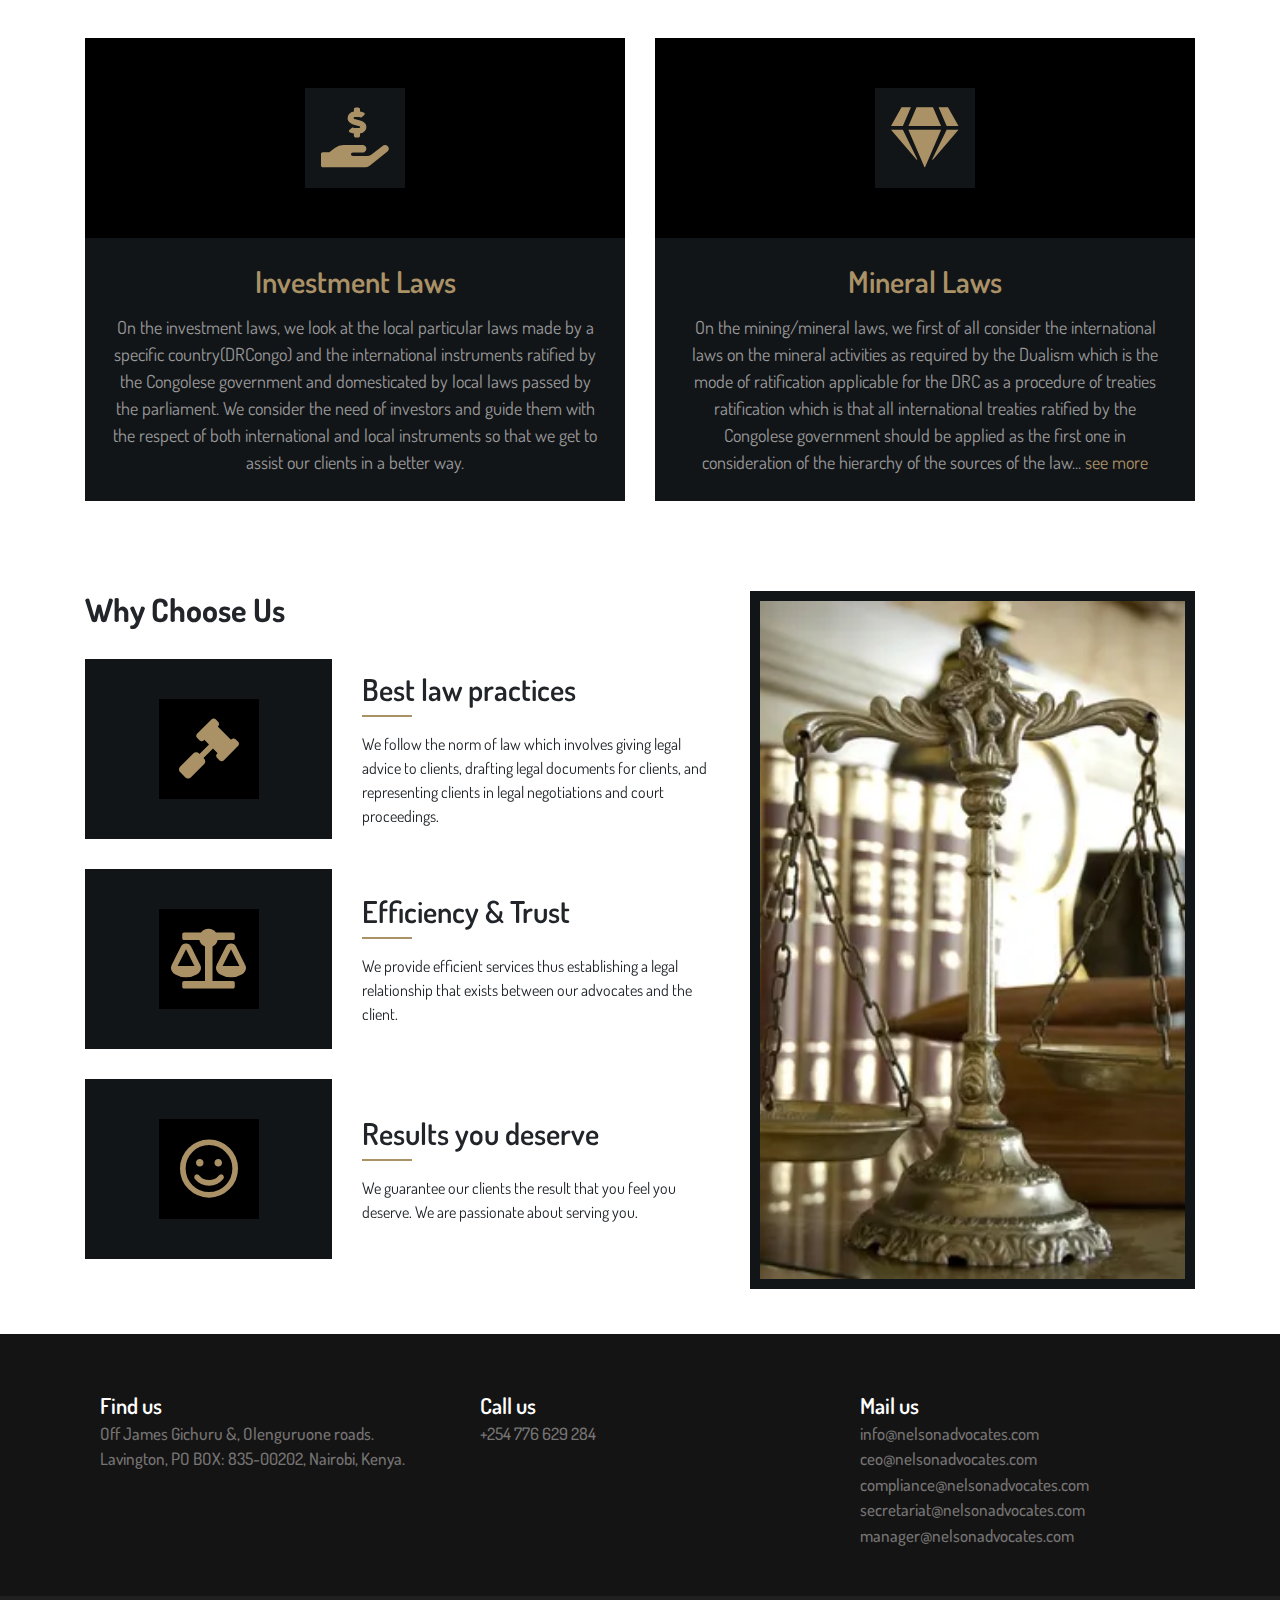
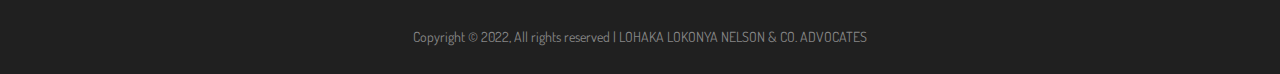
==== commit 26a27953: "Create contact page" ====
--- a/index.html
+++ b/index.html
@@ -26,7 +26,7 @@
                 <div class="row">
                     <div class="col-lg-4">
                         <div class="logo">
-                                <h1>LOHAKA LOKONYA NELSON & CO. ADVOCATES</h1>
+                            <h1>LOHAKA LOKONYA NELSON & CO. ADVOCATES</h1>
                         </div>
                     </div>
                     <div class="col-lg-8">
@@ -69,7 +69,6 @@
                             <a href="index.html" class="nav-item nav-link active">Home</a>
                             <a href="about.html" class="nav-item nav-link">About</a>
                             <a href="service.html" class="nav-item nav-link">Services</a>
-                            <a href="team.html" class="nav-item nav-link">Attorneys</a>
                             <a href="contact.html" class="nav-item nav-link">Contact</a>
                         </div>
                         <div class="ml-auto">
@@ -264,7 +263,8 @@
                             <div class="col-7">
                                 <h3>Results you deserve</h3>
                                 <p>
-                                    We guarantee our clients the result that you feel you deserve. We are passionate about serving you.
+                                    We guarantee our clients the result that you feel you deserve. We are passionate
+                                    about serving you.
                                 </p>
                             </div>
                         </div>
@@ -278,53 +278,53 @@
             </div>
         </div>
 
-         <!-- Footer -->
-    <footer class="footer-section">
-        <div class="container">
-            <div class="footer-cta pt-5 pb-5">
-                <div class="row">
-                    <div class="col-xl-4 col-md-4 mb-30">
-                        <div class="single-cta">
-                            <div class="cta-text">
-                                <h4>Find us</h4>
-                                <span>Off James Gichuru &, Olenguruone roads. Lavington, PO BOX: 835-00202, Nairobi,
-                                    Kenya.</span>
-                            </div>
-                        </div>
-                    </div>
-                    <div class="col-xl-4 col-md-4 mb-30">
-                        <div class="single-cta">
-                            <div class="cta-text">
-                                <h4>Call us</h4>
-                                <span>+254 776 629 284</span>
-                            </div>
-                        </div>
-                    </div>
-                    <div class="col-xl-4 col-md-4 mb-30">
-                        <div class="single-cta">
-                            <div class="cta-text">
-                                <h4>Mail us</h4>
-                                <span>info@nelsonadvocates.com</span>
-                                <br>
-                                <span>ceo@nelsonadvocates.com</span>
-                                <br>
-                                <span>compliance@nelsonadvocates.com</span>
-                                <br>
-                                <span>secretariat@nelsonadvocates.com</span>
-                                <br>
-                                <span>manager@nelsonadvocates.com</span>
-                            </div>
-                        </div>
-                    </div>
-                </div>
-            </div>
-        </div>
-        <div class="copyright-area">
-            <div class="copyright-text">
-                <p>Copyright &copy; 2022, All rights reserved | LOHAKA LOKONYA NELSON & CO. ADVOCATES</p>
-            </div>
-        </div>
-    </footer>
+        <!-- Footer -->
+        <footer class="footer-section">
+            <div class="container">
+                <div class="footer-cta pt-5 pb-5">
+                    <div class="row">
+                        <div class="col-xl-4 col-md-4 mb-30">
+                            <div class="single-cta">
+                                <div class="cta-text">
+                                    <h4>Find us</h4>
+                                    <span>Off James Gichuru &, Olenguruone roads. Lavington, PO BOX: 835-00202, Nairobi,
+                                        Kenya.</span>
+                                </div>
+                            </div>
+                        </div>
+                        <div class="col-xl-4 col-md-4 mb-30">
+                            <div class="single-cta">
+                                <div class="cta-text">
+                                    <h4>Call us</h4>
+                                    <span>+254 776 629 284</span>
+                                </div>
+                            </div>
+                        </div>
+                        <div class="col-xl-4 col-md-4 mb-30">
+                            <div class="single-cta">
+                                <div class="cta-text">
+                                    <h4>Mail us</h4>
+                                    <span>info@nelsonadvocates.com</span>
+                                    <br>
+                                    <span>ceo@nelsonadvocates.com</span>
+                                    <br>
+                                    <span>compliance@nelsonadvocates.com</span>
+                                    <br>
+                                    <span>secretariat@nelsonadvocates.com</span>
+                                    <br>
+                                    <span>manager@nelsonadvocates.com</span>
+                                </div>
+                            </div>
+                        </div>
+                    </div>
+                </div>
+            </div>
+            <div class="copyright-area">
+                <div class="copyright-text">
+                    <p>Copyright &copy; 2022, All rights reserved | LOHAKA LOKONYA NELSON & CO. ADVOCATES</p>
+                </div>
+            </div>
+        </footer>
 
         <script src="https://code.jquery.com/jquery-3.4.1.min.js"></script>
         <script src="https://stackpath.bootstrapcdn.com/bootstrap/4.4.1/js/bootstrap.bundle.min.js"></script>
--- a/css/styles.css
+++ b/css/styles.css
@@ -486,6 +486,71 @@
     }
 }
 
+/* about-header */
+
+.page-header {
+    position: relative;
+    margin-bottom: 45px;
+    padding: 90px 0;
+    text-align: center;
+    background: #aa9166;
+}
+
+.page-header h2 {
+    position: relative;
+    color: #121518;
+    font-size: 60px;
+    font-weight: 700;
+    margin-bottom: 20px;
+    padding-bottom: 5px;
+}
+
+.page-header h2::after {
+    position: absolute;
+    content: "";
+    width: 100px;
+    height: 2px;
+    left: calc(50% - 50px);
+    bottom: 0;
+    background: #121518;
+}
+
+.page-header a {
+    position: relative;
+    padding: 0 12px;
+    font-size: 22px;
+    color: #121518;
+}
+
+.page-header a::after {
+    position: absolute;
+    content: "/";
+    width: 8px;
+    height: 8px;
+    top: -2px;
+    right: -7px;
+    text-align: center;
+    color: #121518;
+}
+
+.page-header a:last-child::after {
+    display: none;
+}
+
+.about-bread-crumb {
+    cursor: text;
+}
+
+@media (max-width: 767.98px) {
+    .page-header h2 {
+        font-size: 35px;
+    }
+
+    .page-header a {
+        font-size: 18px;
+    }
+}
+
 .service {
     position: relative;
     width: 100%;
@@ -495,6 +560,10 @@
 .service h2 {
     margin-bottom: 40px;
     font-weight: bold;
+}
+
+.service-title {
+    text-align: center;
 }
 
 .service .service-item {
@@ -628,6 +697,68 @@
     object-fit: cover;
 }
 
+.contact {
+    position: relative;
+    width: 100%;
+    padding: 45px 0 15px 0;
+}
+
+.contact h2 {
+    font-weight: bold;
+}
+
+.contact .contact-info {
+    position: relative;
+    margin-bottom: 30px;
+    width: 100%;
+    padding: 30px;
+    background: #121518;
+}
+
+.contact .contact-item {
+    position: relative;
+    margin-bottom: 30px;
+    padding: 30px;
+    display: flex;
+    align-items: flex-start;
+    flex-direction: row;
+    border: 2px solid #aa9166;
+}
+
+.contact .contact-item i {
+    display: inline-block;
+    width: 60px;
+    height: 60px;
+    display: flex;
+    align-items: center;
+    justify-content: center;
+    font-size: 30px;
+    color: #aa9166;
+    border: 2px solid #aa9166;
+}
+
+.contact .contact-text {
+    position: relative;
+    width: auto;
+    padding-left: 15px;
+}
+
+.contact .contact-text h2 {
+    color: #aa9166;
+    font-size: 25px;
+    font-weight: 600;
+}
+
+.contact .contact-text p {
+    margin: 0;
+    color: #999999;
+    font-size: 16px;
+}
+
+.contact .contact-item:last-child {
+    margin-bottom: 0;
+}
+
 .footer-section {
     position: relative;
     z-index: 2;
@@ -683,4 +814,4 @@
 .footer-menu li a {
     font-size: 14px;
     color: #878787;
-}
+}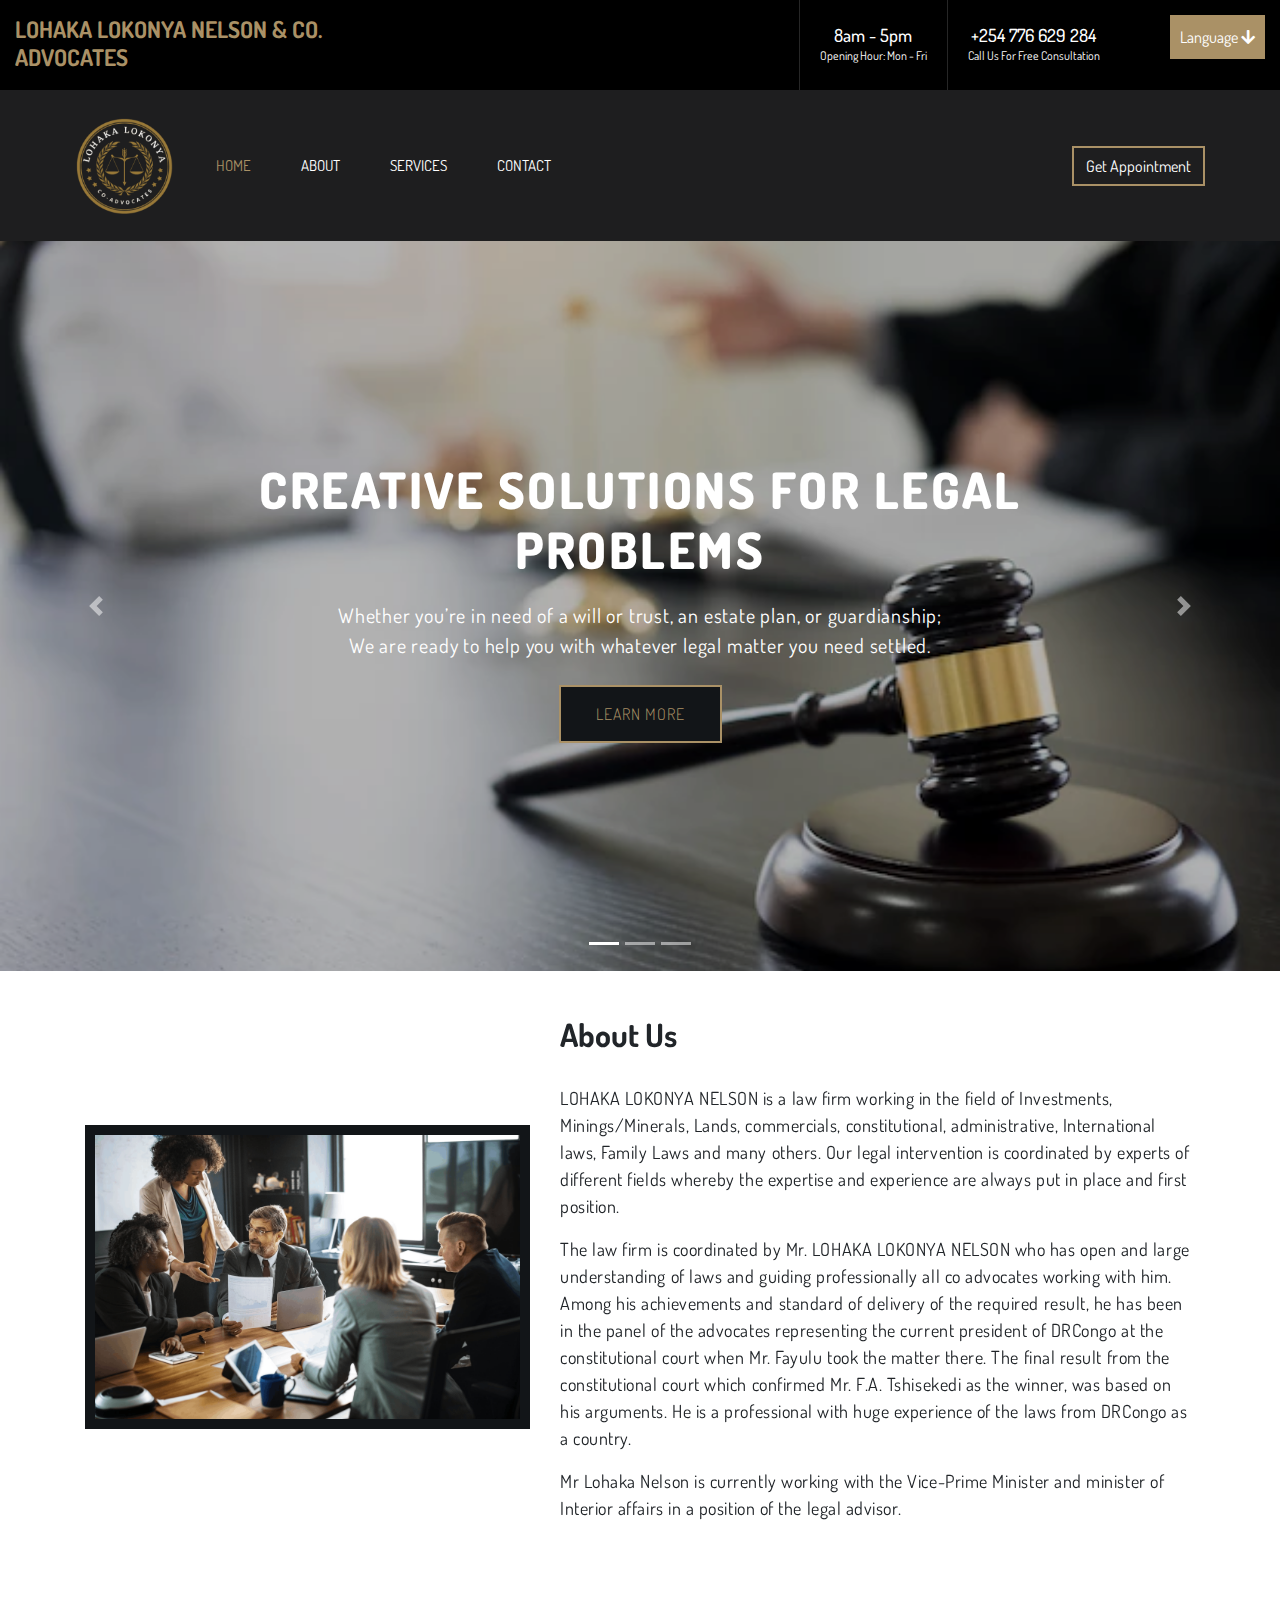
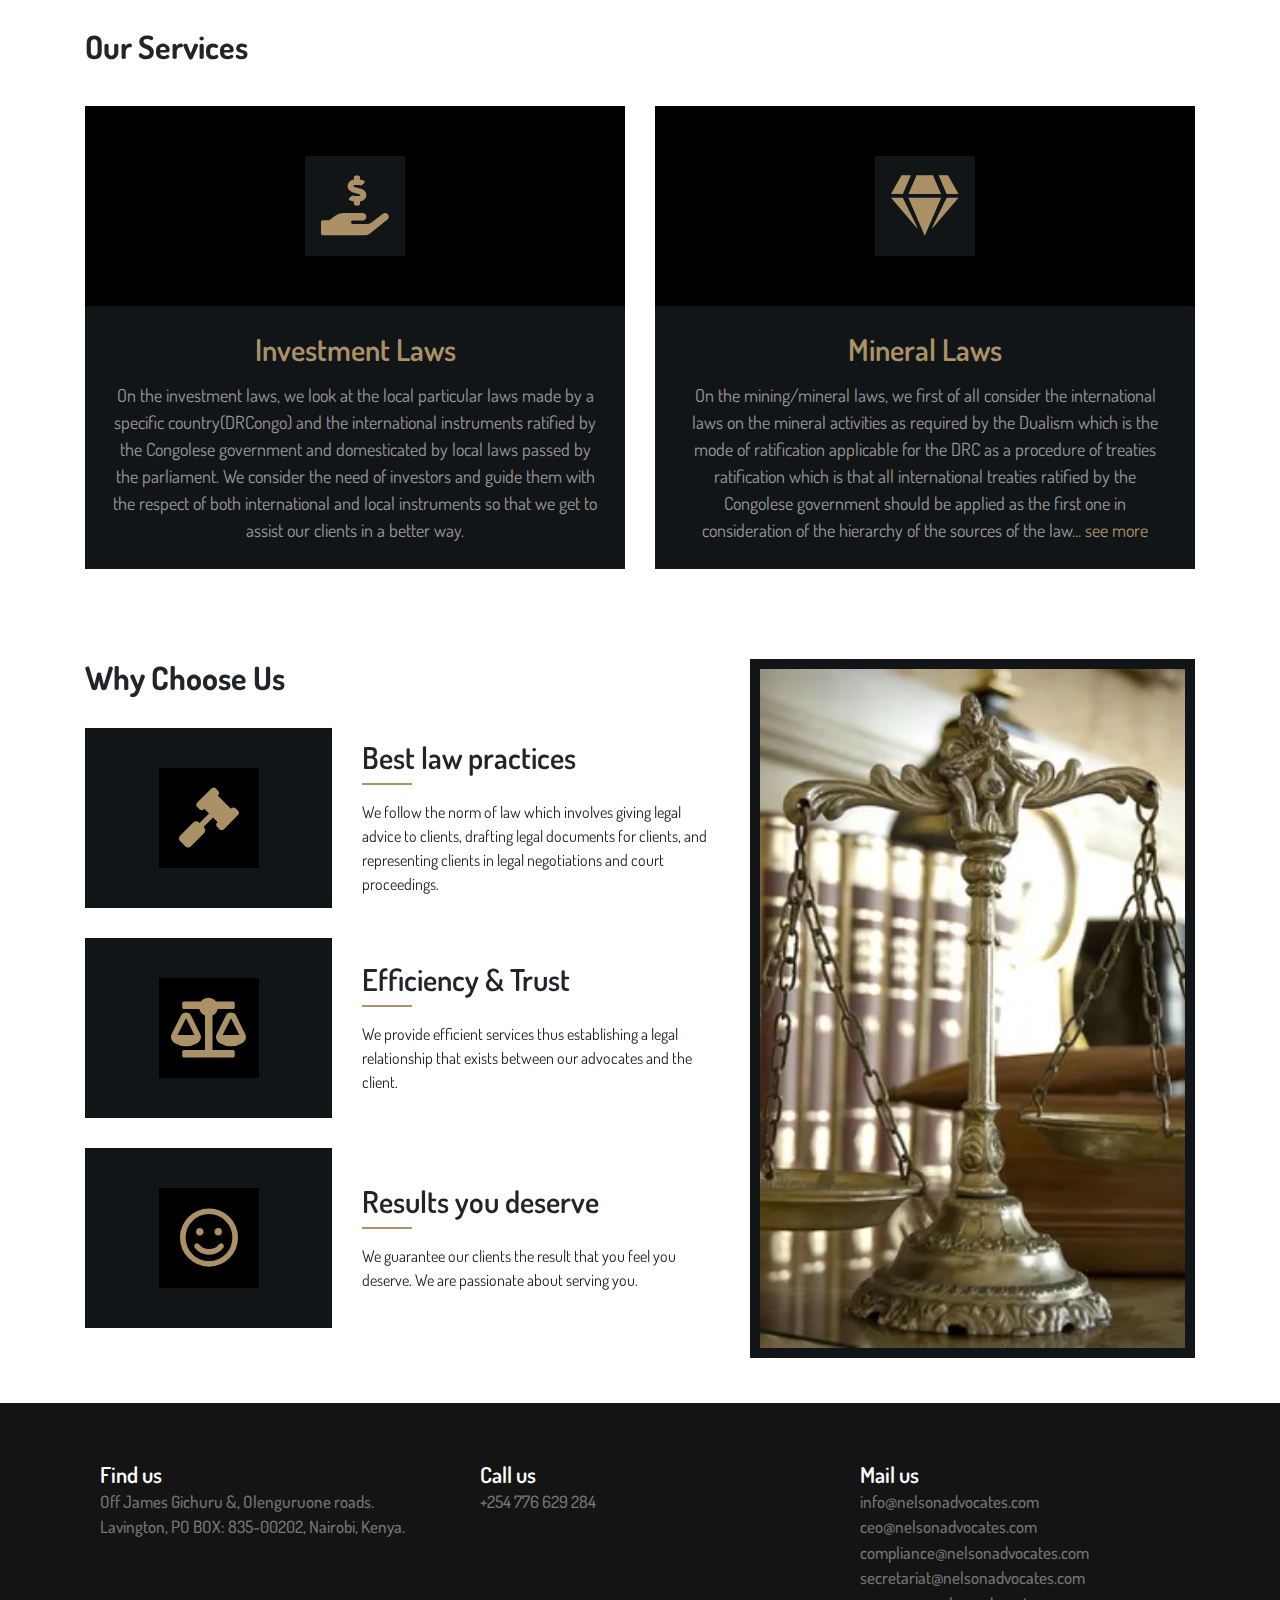
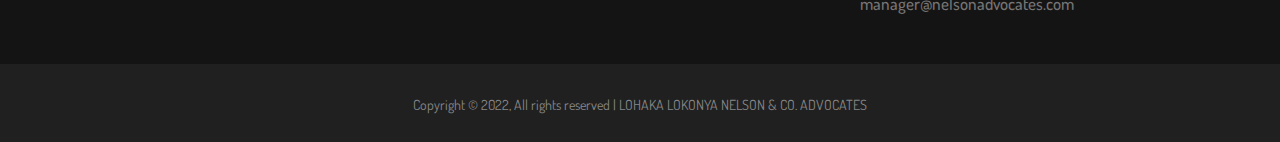
==== commit 14186100: "Add logo and favicon" ====
--- a/index.html
+++ b/index.html
@@ -8,7 +8,7 @@
     <meta name="keywords" content="Law Firm, Lohaka Lokonya Nelson, Advocates">
     <meta name="description" content="Lohaka LOkonya Nelson & CO. Advocates provides a variety of stellar law services">
 
-    <link rel="icon" href="" type="image/x-icon">
+    <link rel="icon" href="img/logo.png" type="image/x-icon">
     <link href="https://stackpath.bootstrapcdn.com/bootstrap/4.4.1/css/bootstrap.min.css" rel="stylesheet">
     <link href="https://cdnjs.cloudflare.com/ajax/libs/font-awesome/5.10.0/css/all.min.css" rel="stylesheet">
     <link href="lib/animate/animate.min.css" rel="stylesheet">
@@ -59,7 +59,7 @@
         <div class="nav-bar">
             <div class="container-fluid">
                 <nav class="navbar navbar-expand-lg navbar-dark">
-                    <a href="/" class="navbar-brand"><img src="" alt="Logo"></a>
+                    <a href="/" class="navbar-brand"><img src="img/logo.png" alt="Logo" class="nav-logo"></a>
                     <button type="button" class="navbar-toggler" data-toggle="collapse" data-target="#navbarCollapse">
                         <span class="navbar-toggler-icon"></span>
                     </button>
--- a/css/styles.css
+++ b/css/styles.css
@@ -253,6 +253,10 @@
     background: #f8f9fa;
 }
 
+.nav-logo {
+    width: 100px;
+}
+
 .nav-bar .btn {
     color: #ffffff;
     border: 2px solid #aa9166;
@@ -296,6 +300,10 @@
         padding: 5px;
     }
 
+    .nav-logo {
+        width: 85px;
+    }
+
     .nav-bar .dropdown-menu {
         box-shadow: none;
     }
@@ -303,6 +311,13 @@
     .nav-bar .btn {
         display: none;
     }
+}
+
+@media (max-width: 575.98px) {
+    .nav-logo {
+        width: 75px;
+    }
+
 }
 
 .carousel {
